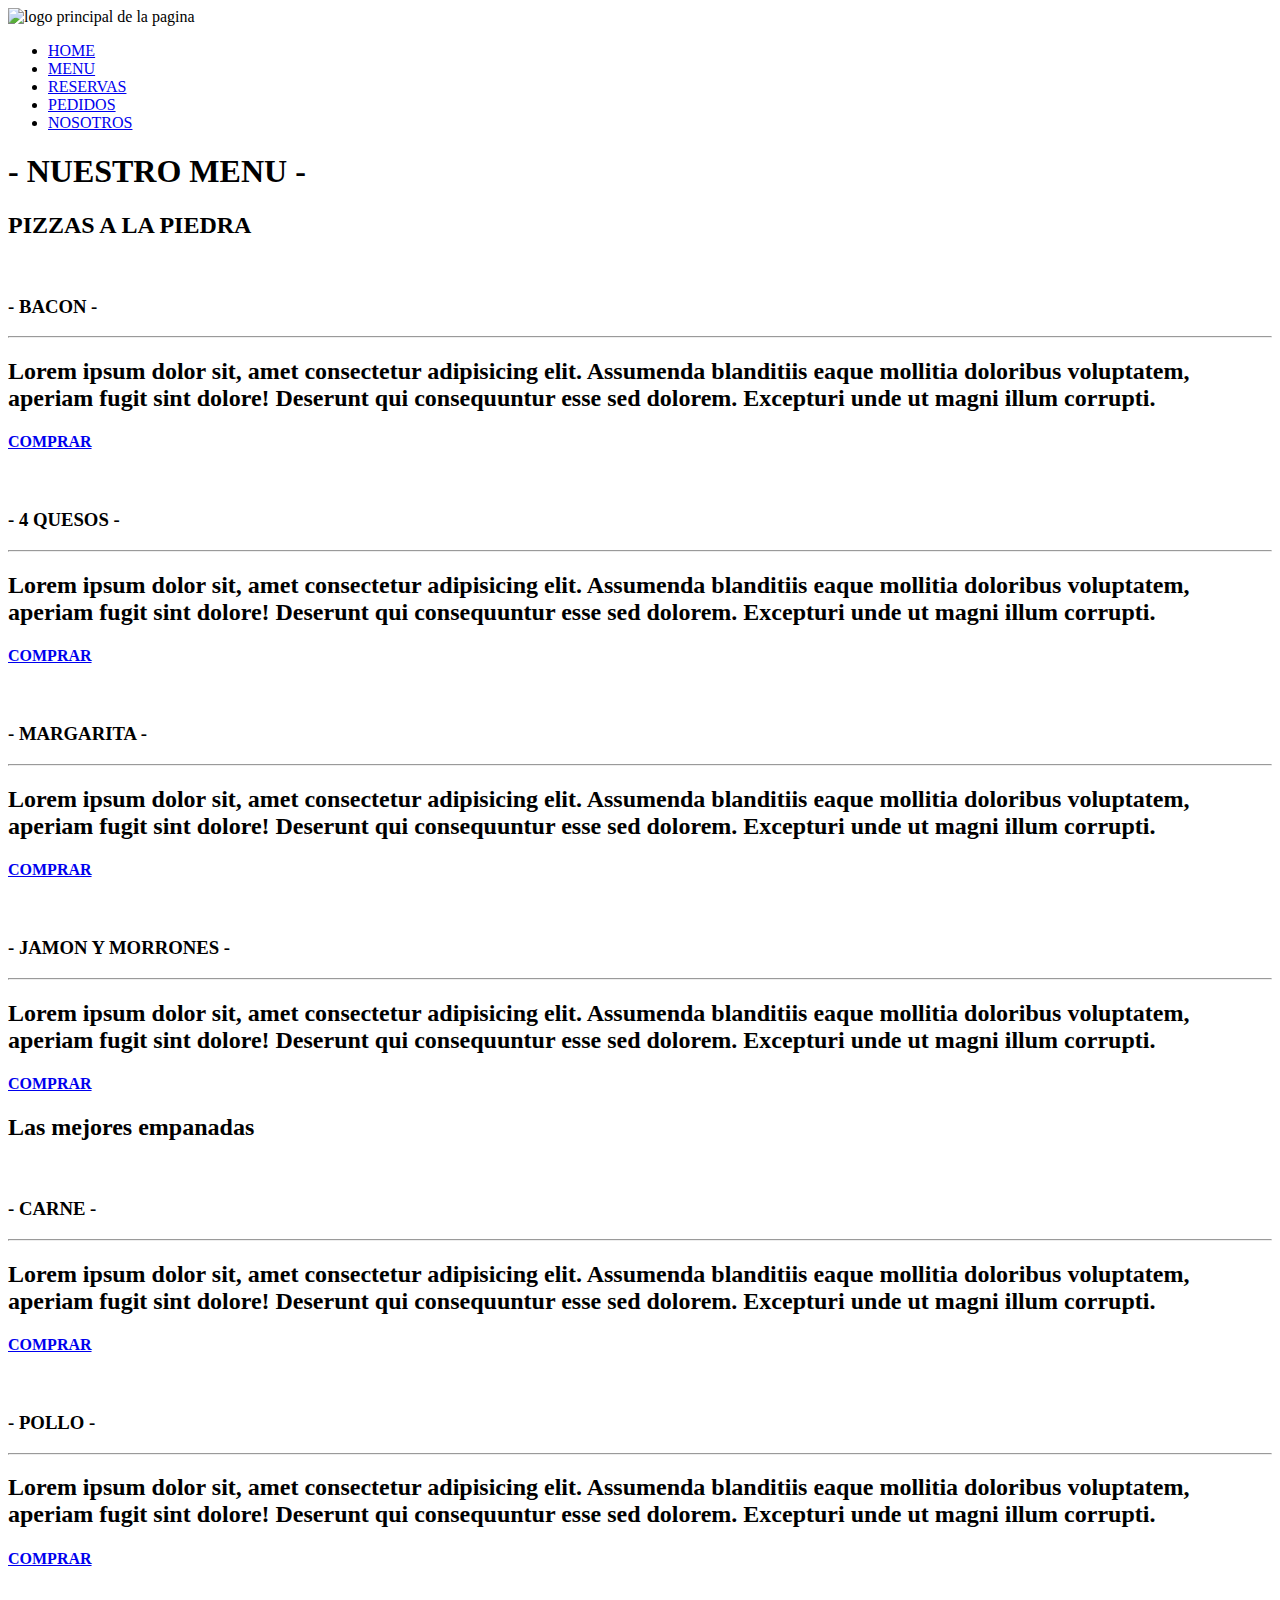
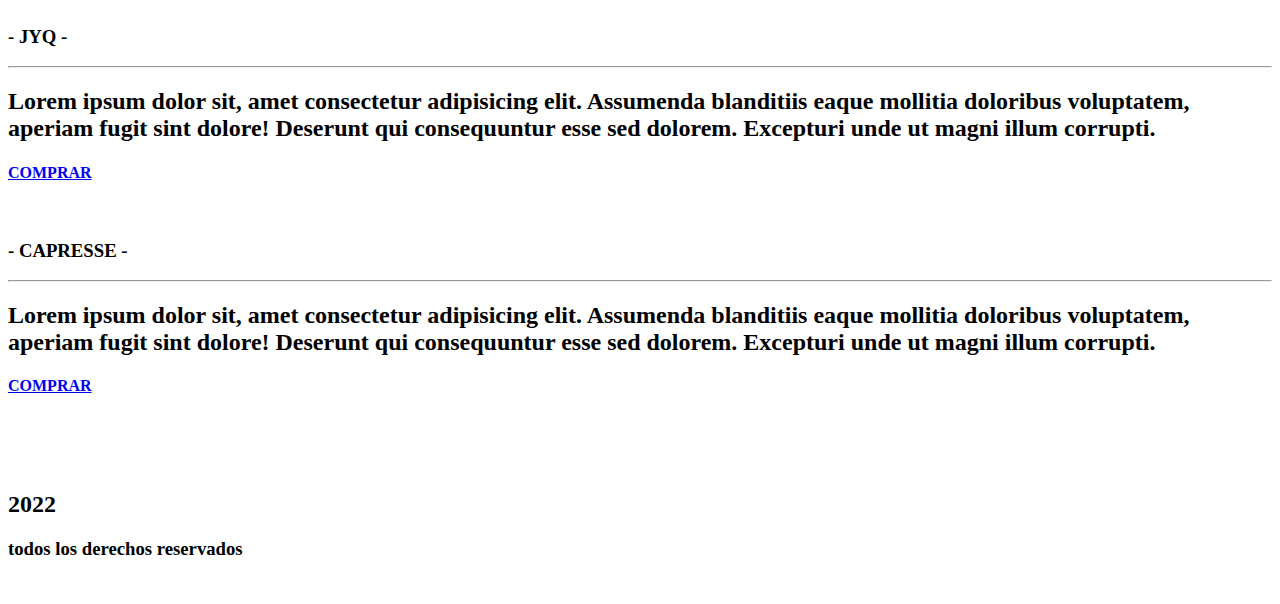
==== secciones/menu.html @ d24b830d "subiendo carpeta secciones" ====
<!DOCTYPE html>
<html lang="en">

<head>
  <meta charset="UTF-8">
  <meta http-equiv="X-UA-Compatible" content="IE=edge">
  <meta name="viewport" content="width=device-width, initial-scale=1.0">
  <link rel="icon" href="../images/favicon.png">
  <link rel="stylesheet" href="../css/style.css">
  <title>Menu - Panucci Pizzeria</title>
</head>

<body>

  <!--                                                           CONTENEDOR GRID                     -->

  <div class="container">
    <header id="header">
      <div class="logo">
        <img src="../images/logo_panucci.png" alt="logo principal de la pagina" id="top">
      </div>
    </header>
    <nav id="nav" class="nav_style">
      <!-- <div> -->
      <ul>
        <li>
          <a href="../index.html"> HOME</a>
        </li>
        <li>
          <a href="#"> MENU</a>
        </li>
        <li>
          <a href="./reservas.html"> RESERVAS</a>
        </li>
        <li>
          <a href="./pedidos.html"> PEDIDOS</a>
        </li>
        <li>
          <a href="./nosotros.html"> NOSOTROS</a>
        </li>
      </ul>
      <!-- </div> -->
    </nav>
    <main id="main">
      <section class="hero_image2">
        <div>
          <h1> - NUESTRO MENU -</h1>
        </div>
      </section>

    </main>

    <section id="inf_centro" class="mainMenu">

      <!-- ........................................................................................ -->

      <article class="menuArt">
        <div class="divTitle">
          <h2>PIZZAS A LA PIEDRA </h2>
        </div>
        <div class="boxMenu">
          <div class="boxMenuFoto">
            <img src="../images/Bacon.jpg" alt="">
            <h3>- BACON -</h3>
          </div>
          <hr>
          <div class="boxMenuDesc">
            <h2>Lorem ipsum dolor sit, amet consectetur adipisicing elit. Assumenda blanditiis eaque mollitia
              doloribus
              voluptatem, aperiam fugit sint dolore! Deserunt qui consequuntur esse sed dolorem. Excepturi unde ut
              magni
              illum corrupti.</h2>
          </div>
          <div boxBoton>
            <a href="#">
              <h4>COMPRAR</h4>
            </a>
          </div>
        </div>

        <!-- ............................................................................................................. -->

        <div class="boxMenu">
          <div class="boxMenuFoto">
            <img src="../images/Buba.jpg" alt="">
            <h3>- 4 QUESOS -</h3>
          </div>
          <hr>
          <div class="boxMenuDesc">
            <h2>Lorem ipsum dolor sit, amet consectetur adipisicing elit. Assumenda blanditiis eaque mollitia
              doloribus
              voluptatem, aperiam fugit sint dolore! Deserunt qui consequuntur esse sed dolorem. Excepturi unde ut
              magni
              illum corrupti.</h2>
          </div>
          <div boxBoton>
            <a href="#">
              <h4>COMPRAR</h4>
            </a>
          </div>
        </div>

        <!-- .......................................................................................................................... -->

        <div class="boxMenu">
          <div class="boxMenuFoto">
            <img src="../images/Greco.jpg" alt="">
            <h3>- MARGARITA -</h3>
          </div>
          <hr>
          <div class="boxMenuDesc">
            <h2>Lorem ipsum dolor sit, amet consectetur adipisicing elit. Assumenda blanditiis eaque mollitia
              doloribus
              voluptatem, aperiam fugit sint dolore! Deserunt qui consequuntur esse sed dolorem. Excepturi unde ut
              magni
              illum corrupti.</h2>
          </div>
          <div boxBoton>
            <a href="#">
              <h4>COMPRAR</h4>
            </a>
          </div>
        </div>

        <!-- ............................................................................................................ -->
        <div class="boxMenu">
          <div class="boxMenuFoto">
            <img src="../images/Prosciutto.jpg" alt="">
            <h3>- JAMON Y MORRONES -</h3>
          </div>
          <hr>
          <div class="boxMenuDesc">
            <h2>Lorem ipsum dolor sit, amet consectetur adipisicing elit. Assumenda blanditiis eaque mollitia
              doloribus
              voluptatem, aperiam fugit sint dolore! Deserunt qui consequuntur esse sed dolorem. Excepturi unde ut
              magni
              illum corrupti.</h2>
          </div>
          <div boxBoton>
            <a href="#">
              <h4>COMPRAR</h4>
            </a>
          </div>
        </div>

      </article>
    </section>

    <div id="titulo" class="divTitle">
      <h2>Las mejores empanadas</h2>
    </div>

    <article id="inf_izq" class="mainMenu2">


      <article class="menuArt2">
        <div class="boxMenu">
          <div class="boxMenuFoto">
            <img src="../images/03-Carne-Picante.jpg" alt="">
            <h3>- CARNE -</h3>
          </div>
          <hr>
          <div class="boxMenuDesc">
            <h2>Lorem ipsum dolor sit, amet consectetur adipisicing elit. Assumenda blanditiis eaque mollitia
              doloribus
              voluptatem, aperiam fugit sint dolore! Deserunt qui consequuntur esse sed dolorem. Excepturi unde ut
              magni
              illum corrupti.</h2>
          </div>
          <div boxBoton>
            <a href="#">
              <h4>COMPRAR</h4>
            </a>
          </div>
        </div>

        <!-- ............................................................................................................. -->

        <div class="boxMenu">
          <div class="boxMenuFoto">
            <img src="../images/04-Pollo.jpg" alt="">
            <h3>- POLLO -</h3>
          </div>
          <hr>
          <div class="boxMenuDesc">
            <h2>Lorem ipsum dolor sit, amet consectetur adipisicing elit. Assumenda blanditiis eaque mollitia
              doloribus
              voluptatem, aperiam fugit sint dolore! Deserunt qui consequuntur esse sed dolorem. Excepturi unde ut
              magni
              illum corrupti.</h2>
          </div>
          <div boxBoton>
            <a href="#">
              <h4>COMPRAR</h4>
            </a>
          </div>
        </div>

        <!-- .......................................................................................................................... -->

        <div class="boxMenu">
          <div class="boxMenuFoto">
            <img src="../images/07-Jamon-y-Queso.jpg" alt="">
            <h3>- JYQ -</h3>
          </div>
          <hr>
          <div class="boxMenuDesc">
            <h2>Lorem ipsum dolor sit, amet consectetur adipisicing elit. Assumenda blanditiis eaque mollitia
              doloribus
              voluptatem, aperiam fugit sint dolore! Deserunt qui consequuntur esse sed dolorem. Excepturi unde ut
              magni
              illum corrupti.</h2>
          </div>
          <div boxBoton>
            <a href="#">
              <h4>COMPRAR</h4>
            </a>
          </div>
        </div>

        <!-- ............................................................................................................................... -->

        <div class="boxMenu">
          <div class="boxMenuFoto">
            <img src="../images/10-Caprese.jpg" alt="">
            <h3>- CAPRESSE -</h3>
          </div>
          <hr>
          <div class="boxMenuDesc">
            <h2>Lorem ipsum dolor sit, amet consectetur adipisicing elit. Assumenda blanditiis eaque mollitia
              doloribus
              voluptatem, aperiam fugit sint dolore! Deserunt qui consequuntur esse sed dolorem. Excepturi unde ut
              magni
              illum corrupti.</h2>
          </div>
          <div boxBoton>
            <a href="#">
              <h4>COMPRAR</h4>
            </a>
          </div>
        </div>
      </article>

    </article>

    <section id="barra_izq" class="sect_izq">
      <div class="aside_img2">
        <img src="../images/beer.svg" alt="">
        <img src="../images/papas_fritas.svg" alt="">
        <img src="../images/pizza_svg.svg" alt="">
        <img src="../images/vaso.svg" alt="">
        <img src="../images/hambur.svg" alt="">
      </div>
    </section>

    <section id="inf_der" class="sect_der">
      <div class="aside_img">
        <img src="../images/beer.svg" alt="">
        <img src="../images/papas_fritas.svg" alt="">
        <img src="../images/pizza_svg.svg" alt="">
        <img src="../images/vaso.svg" alt="">
        <img src="../images/hambur.svg" alt="">
      </div>
    </section>


    <div id="botonUp" class="bTop">
      <a href="../secciones/menu.html#top"><img src="../images/top.svg" alt=""></img></a>
    </div>

    <footer class="pie" id="footer">
      <h2>2022</h2>
      <h3> todos los derechos reservados </h3>
      <div>
        <a href="https://twitter.com" target="_blank"> <img src="../images/twitter.svg" alt="" class="icon"></a>
        <a href="https://facebook.com" target="_blank"> <img src="../images/facebook.svg" alt="" class="icon"></a>
        <a href="https://youtube.com" target="_blank"><img src="../images/youtube.svg" alt="" class="icon"></a>
      </div>
    </footer>

  </div>
</body>

</html>
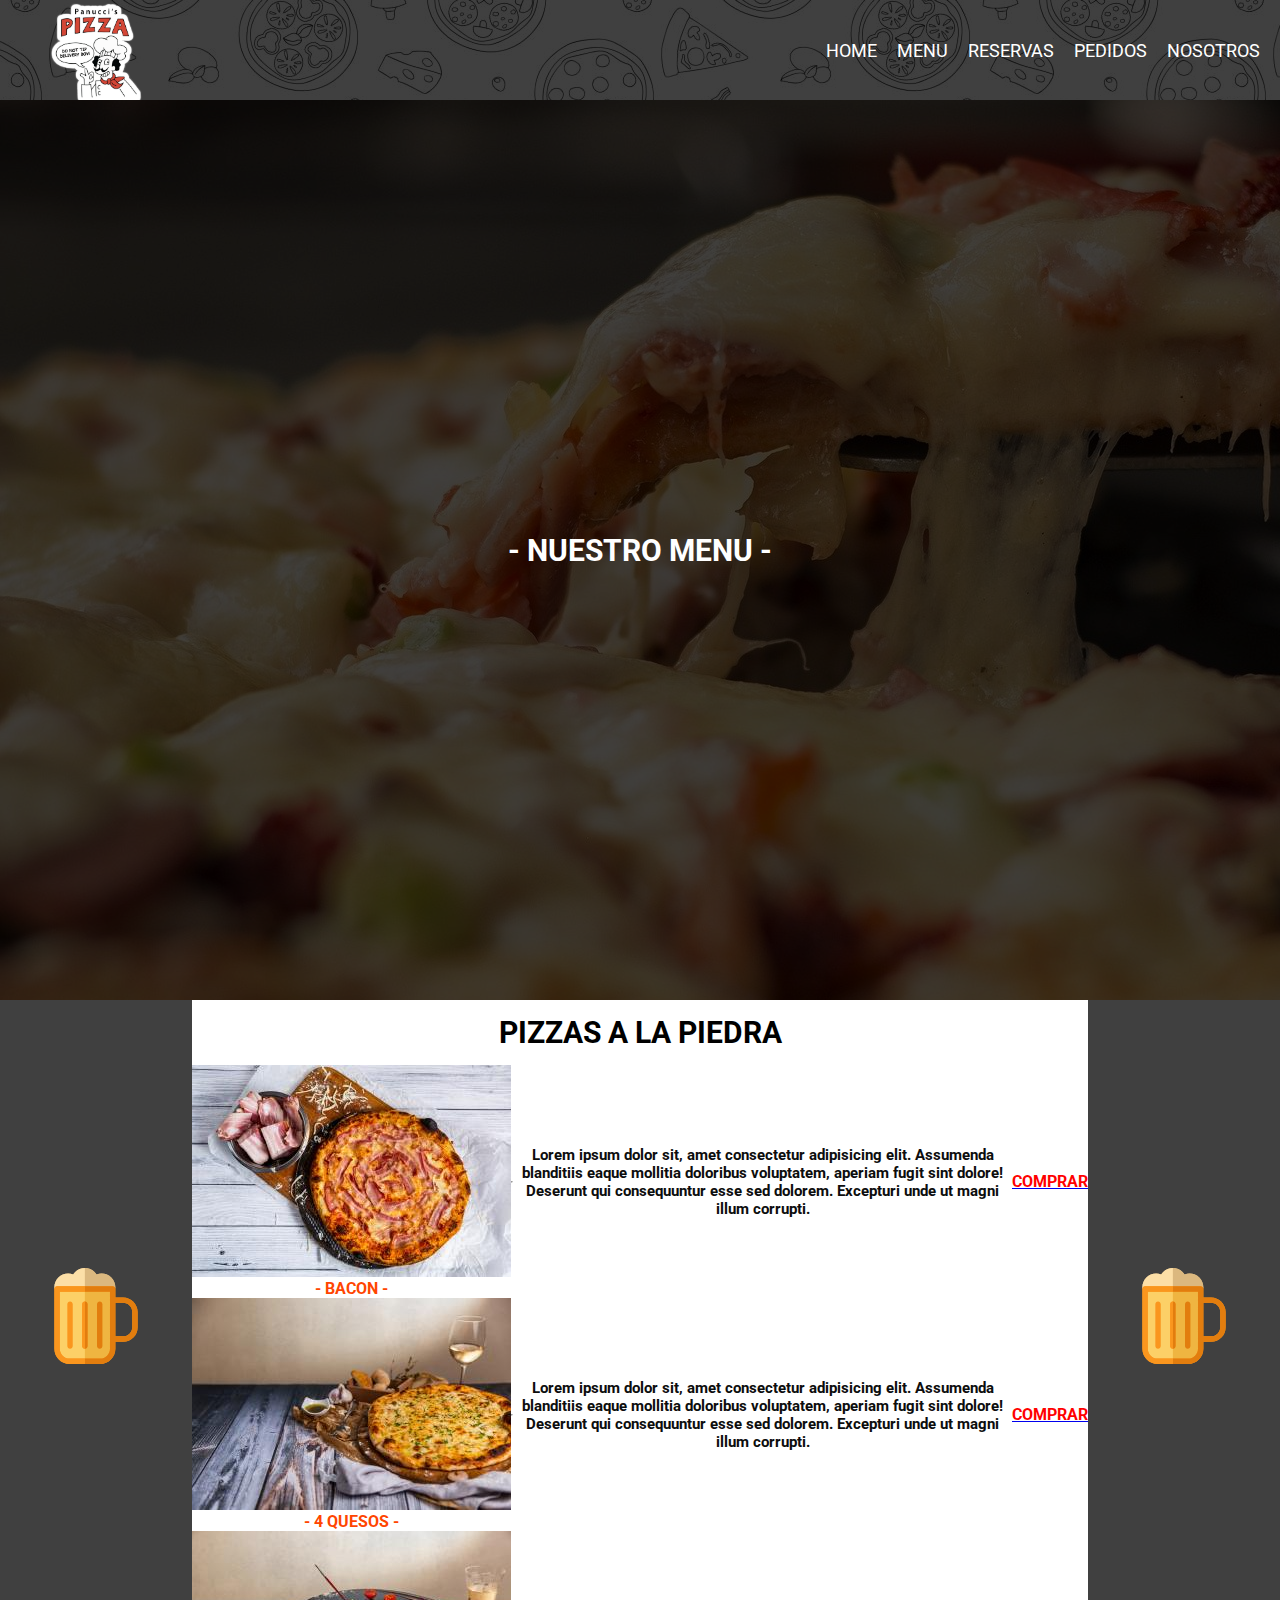
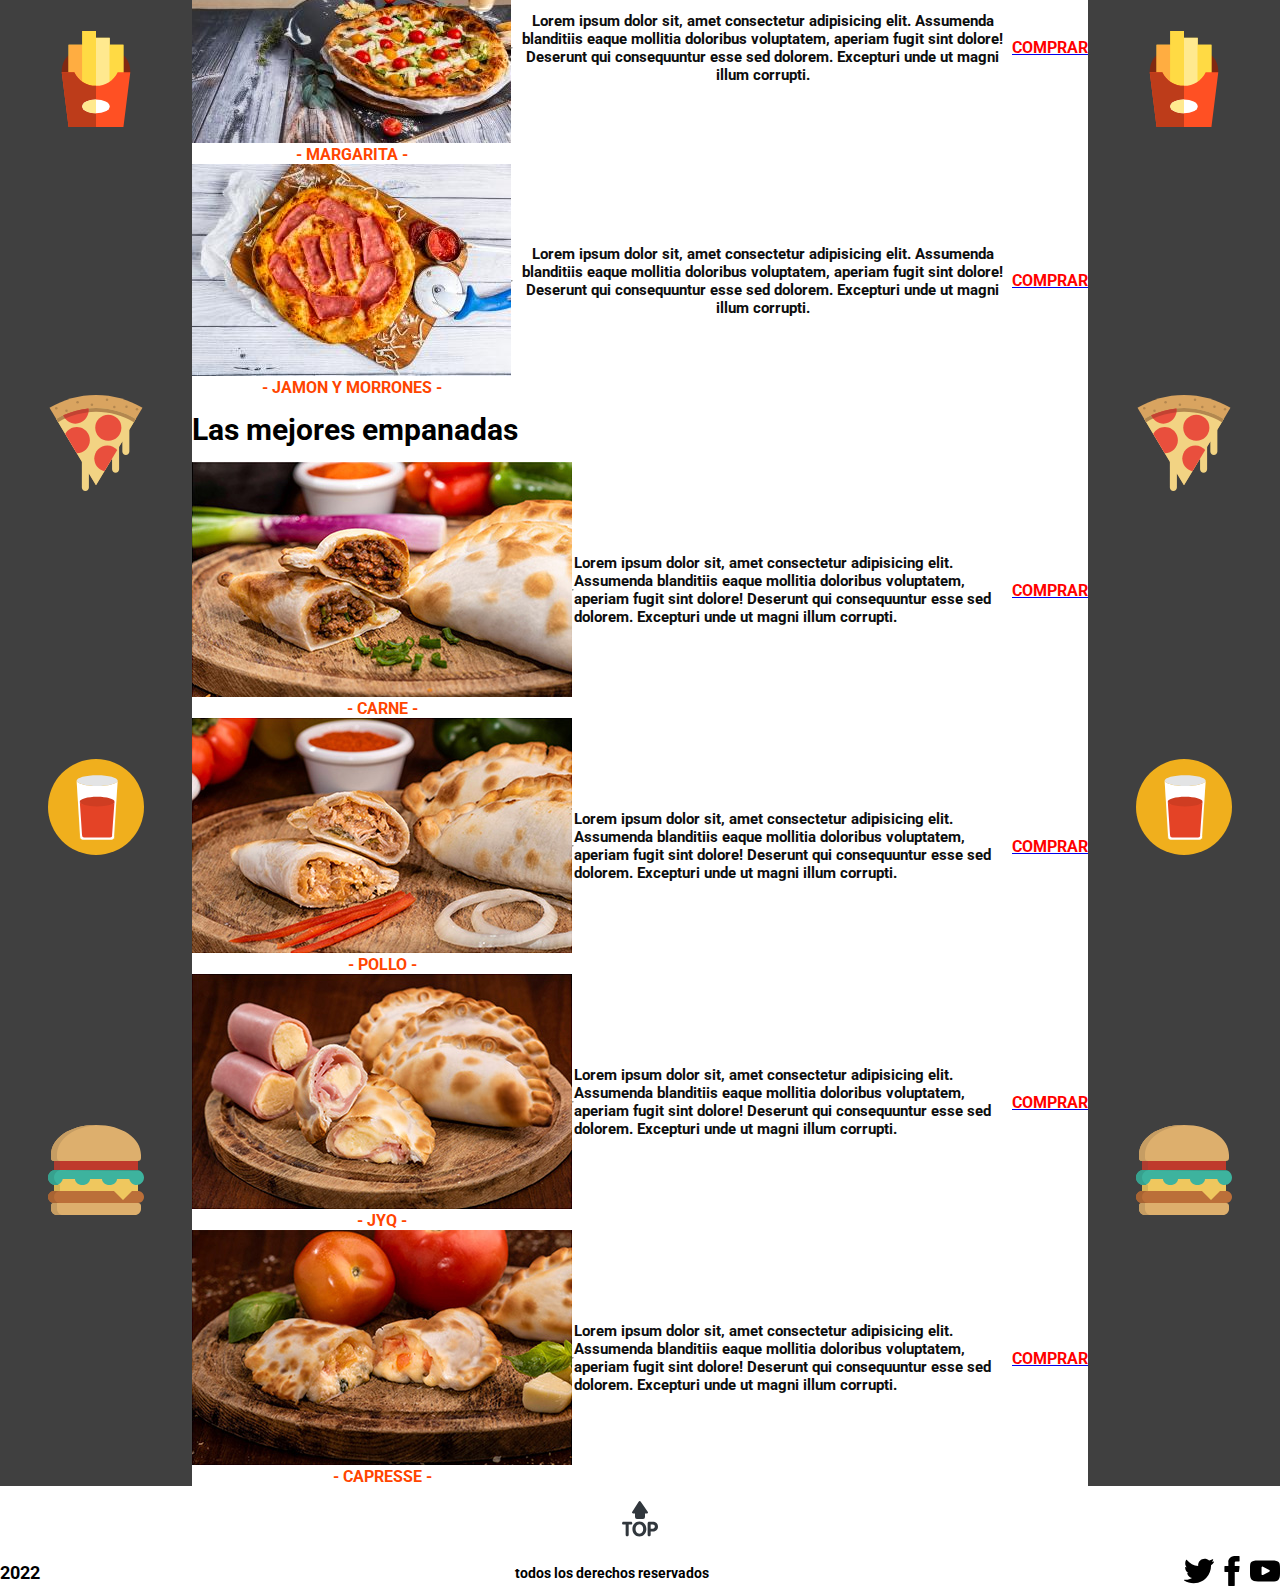
==== commit 6e74e327: "modificando nombre de imagenes" ====
--- a/secciones/menu.html
+++ b/secciones/menu.html
@@ -60,7 +60,7 @@
         </div>
         <div class="boxMenu">
           <div class="boxMenuFoto">
-            <img src="../images/Bacon.jpg" alt="">
+            <img src="../images/bacon.jpg" alt="">
             <h3>- BACON -</h3>
           </div>
           <hr>
@@ -82,7 +82,7 @@
 
         <div class="boxMenu">
           <div class="boxMenuFoto">
-            <img src="../images/Buba.jpg" alt="">
+            <img src="../images/bubba.jpg" alt="">
             <h3>- 4 QUESOS -</h3>
           </div>
           <hr>
@@ -125,7 +125,7 @@
         <!-- ............................................................................................................ -->
         <div class="boxMenu">
           <div class="boxMenuFoto">
-            <img src="../images/Prosciutto.jpg" alt="">
+            <img src="../images/jym.jpg" alt="">
             <h3>- JAMON Y MORRONES -</h3>
           </div>
           <hr>
@@ -156,7 +156,7 @@
       <article class="menuArt2">
         <div class="boxMenu">
           <div class="boxMenuFoto">
-            <img src="../images/03-Carne-Picante.jpg" alt="">
+            <img src="../images/carne.jpg" alt="">
             <h3>- CARNE -</h3>
           </div>
           <hr>
@@ -178,7 +178,7 @@
 
         <div class="boxMenu">
           <div class="boxMenuFoto">
-            <img src="../images/04-Pollo.jpg" alt="">
+            <img src="../images/pollo.jpg" alt="">
             <h3>- POLLO -</h3>
           </div>
           <hr>
@@ -200,7 +200,7 @@
 
         <div class="boxMenu">
           <div class="boxMenuFoto">
-            <img src="../images/07-Jamon-y-Queso.jpg" alt="">
+            <img src="../images/jamon.jpg" alt="">
             <h3>- JYQ -</h3>
           </div>
           <hr>
@@ -222,7 +222,7 @@
 
         <div class="boxMenu">
           <div class="boxMenuFoto">
-            <img src="../images/10-Caprese.jpg" alt="">
+            <img src="../images/caprese.jpg" alt="">
             <h3>- CAPRESSE -</h3>
           </div>
           <hr>
--- a/css/style.css
+++ b/css/style.css
@@ -0,0 +1,1021 @@
+@import url("https://fonts.googleapis.com/css2?family=Montserrat:wght@300;400;700&family=Roboto:ital,wght@0,400;0,500;0,700;1,300&display=swap");
+
+html {
+  font-size: 62.5%;
+  box-sizing: border-box;
+  scroll-behavior: smooth;
+}
+
+*,
+*::after,
+*::before {
+  box-sizing: inherit;
+  margin: 0;
+  padding: 0;
+  font-family: "Roboto", sans-serif;
+}
+
+body {
+  background-image: url(../images/fondo_pizza5.jpg);
+  background-attachment: fixed;
+  position: relative;
+}
+
+/*                                    index movile                            */
+
+.container {
+  /* min-height: 100vh; */
+  display: grid;
+  grid-template-columns: 1fr;
+  grid-template-rows: repeat(9, auto);
+  grid-template-areas:
+    " header"
+    " nav"
+    " main"
+    "inf_centro"
+    "barra_izq"
+    "titulo"
+    " inf_izq"
+    "inf_der"
+    "botonUp"
+    " footer";
+}
+
+#header {
+  grid-area: header;
+  height: auto;
+}
+
+#nav {
+  grid-area: nav;
+}
+
+#main {
+  grid-area: main;
+}
+
+#inf_izq {
+  grid-area: inf_izq;
+}
+
+#barra_izq {
+  grid-area: barra_izq;
+}
+
+#titulo {
+  grid-area: titulo;
+}
+
+#inf_der {
+  grid-area: inf_der;
+}
+
+#inf_centro {
+  grid-area: inf_centro;
+}
+
+#botonUp {
+  grid-area: botonUp;
+}
+
+#footer {
+  grid-area: footer;
+}
+
+.logo {
+  display: flex;
+  flex-direction: column;
+  align-items: center;
+  height: auto;
+  background-color: rgba(0, 0, 0, 0.75);
+}
+.logo img {
+  width: 100px;
+  height: 100px;
+}
+
+.nav_style {
+  display: flex;
+  flex-direction: column;
+  align-items: center;
+  background-color: rgba(0, 0, 0, 0.75);
+}
+
+.nav_style ul {
+  display: flex;
+  flex-direction: column;
+  text-align: center;
+}
+
+.nav_style ul li {
+  list-style: none;
+}
+
+.nav_style ul li a {
+  font-size: 1.8rem;
+  color: white;
+  text-decoration: none;
+}
+
+.hero_image {
+  min-height: 100vh;
+  background-image: url(../images/hero_pizza.jpg);
+  background-repeat: no-repeat;
+}
+
+.hero_image div {
+  display: flex;
+  flex-direction: column;
+  justify-content: center;
+  align-items: center;
+  min-height: inherit;
+  background-color: rgba(0, 0, 0, 0.75);
+}
+
+.hero_image h1 {
+  text-align: center;
+  font-size: 3rem;
+  color: white;
+}
+
+.hero_image h2 {
+  margin-top: 3rem;
+  font-size: 2rem;
+  color: white;
+}
+
+.divTitle {
+  font-size: 2rem;
+  margin-top: 15px;
+  margin-bottom: 15px;
+}
+
+.comment {
+  display: flex;
+  flex-direction: column;
+  justify-content: center;
+  align-items: center;
+}
+.coment_izq {
+  display: flex;
+  flex-direction: column;
+  justify-content: center;
+  align-items: center;
+}
+
+.coment_izq img {
+  width: 50%;
+}
+
+.textComentario {
+  text-align: center;
+  font-size: 1.8rem;
+  margin-top: 15px;
+  margin-bottom: 15px;
+}
+
+.productos {
+  display: flex;
+  flex-direction: column;
+}
+
+.productosArt {
+  display: flex;
+  flex-direction: column;
+  text-align: center;
+}
+
+.productosArt figure {
+  max-width: 100%;
+  width: auto;
+  height: auto;
+  font-size: 1.8rem;
+  font-weight: bold;
+  background-color: white;
+}
+
+.figure_img {
+  max-width: 100%;
+  width: auto;
+  height: auto;
+}
+
+.sect_der {
+  display: flex;
+  flex-direction: row;
+  justify-content: space-evenly;
+}
+
+.aside_img {
+  background-color: goldenrod;
+  display: flex;
+  flex-direction: row;
+  justify-content: space-evenly;
+  align-items: center;
+  height: 100%;
+  width: 100%;
+  background-color: rgba(0, 0, 0, 0.75);
+}
+
+.aside_img img {
+  width: 90px;
+}
+
+.sect_izq {
+  display: flex;
+  flex-direction: row;
+  justify-content: space-evenly;
+}
+
+.aside_img2 {
+  display: flex;
+  flex-direction: row;
+  justify-content: space-evenly;
+  align-items: center;
+  height: 100%;
+  width: 100%;
+  background-color: rgba(0, 0, 0, 0.75);
+}
+
+.aside_img2 img {
+  width: 90px;
+}
+
+.bTop {
+  text-align: center;
+  margin-top: 15px;
+  margin-bottom: 25px;
+  width: auto;
+  height: 30px;
+}
+
+.pie {
+  display: flex;
+  flex-direction: row;
+  justify-content: space-between;
+  align-items: center;
+  font-size: 1.2rem;
+  background-color: white;
+}
+
+.icon {
+  width: 30px;
+  height: 30px;
+}
+
+/*                              fin index movile                                 */
+
+/*                              comienza menu.html  movile             */
+
+.hero_image2 {
+  min-height: 100vh;
+  background-image: url(../images/hero_pizza.jpg);
+  background-repeat: no-repeat;
+}
+
+.hero_image2 div {
+  display: flex;
+  flex-direction: column;
+  justify-content: center;
+  align-items: center;
+  min-height: inherit;
+  background-color: rgba(0, 0, 0, 0.75);
+}
+
+.hero_image2 h1 {
+  text-align: center;
+  font-size: 3rem;
+  color: white;
+}
+
+.mainMenu {
+  display: flex;
+  flex-direction: column;
+}
+
+.menuArt {
+  display: flex;
+  flex-direction: column;
+  justify-content: center;
+  align-items: center;
+}
+
+.boxMenu {
+  display: flex;
+  flex-direction: column;
+  justify-content: center;
+  align-items: center;
+}
+
+.boxMenu h2 {
+  font-size: 1.5rem;
+  color: #0d0d0d;
+}
+
+.boxMenu h3 {
+  font-size: 1.6rem;
+  color: orangered;
+  text-align: center;
+}
+
+.boxMenu h4 {
+  font-size: 1.6rem;
+  color: red;
+  text-align: center;
+}
+
+.mainMenu2 {
+  display: flex;
+  flex-direction: column;
+}
+
+.menuArt2 {
+  display: flex;
+  flex-direction: column;
+  justify-content: center;
+  align-items: center;
+}
+
+/*                              fin menu.html movile                           */
+
+/*  mediaq para 768px */
+
+@media screen and (min-width: 768px) {
+  .container {
+    grid-template-columns: 85% 15%;
+    grid-template-rows: repeat(9, auto);
+    grid-template-areas:
+      "header     header"
+      "nav           nav"
+      "main         main"
+      "inf_centro   inf_der"
+      "titulo           inf_der"
+      "inf_izq         inf_der"
+      "barra_izq     barra_izq"
+      "botonUp    botonUp"
+      "footer         footer ";
+  }
+
+  /*                          estilos 768px  index.html                              */
+  .nav_style {
+    display: flex;
+    flex-direction: row;
+    align-items: center;
+    background-color: rgba(0, 0, 0, 0.75);
+    justify-content: space-evenly;
+  }
+
+  .nav_style ul {
+    display: flex;
+    flex-direction: row;
+    text-align: center;
+    justify-content: space-evenly;
+  }
+
+  .nav_style ul li {
+    list-style: none;
+    justify-content: space-evenly;
+    margin-right: 20px;
+  }
+
+  .nav_style ul li a {
+    font-size: 1.8rem;
+    color: white;
+    text-decoration: none;
+  }
+
+  .productos {
+    display: flex;
+    flex-direction: row;
+  }
+
+  .productosArt {
+    display: flex;
+    flex-direction: row;
+    flex-wrap: wrap;
+    text-align: center;
+    justify-content: space-around;
+  }
+
+  .productosArt figure {
+    max-width: 100%;
+    width: 35vw;
+    height: auto;
+
+    font-size: 1.8rem;
+    font-weight: bold;
+    background-color: white;
+  }
+
+  .comment {
+    display: flex;
+    flex-direction: row;
+  }
+  .coment_izq {
+    display: flex;
+    flex-direction: row;
+    flex-wrap: wrap;
+    justify-content: space-around;
+    align-items: center;
+  }
+
+  .coment_izq img {
+    width: 17vw;
+  }
+
+  .sect_der {
+    display: flex;
+    flex-direction: column;
+    justify-content: space-evenly;
+  }
+
+  .aside_img {
+    background-color: goldenrod;
+    display: flex;
+    flex-direction: column;
+    justify-content: space-evenly;
+    align-items: center;
+    height: 100%;
+    width: 100%;
+    background-color: rgba(0, 0, 0, 0.75);
+  }
+
+  .aside_img img {
+    width: 50%;
+  }
+
+  .sect_izq {
+    display: flex;
+    flex-direction: row;
+    justify-content: space-evenly;
+  }
+
+  .aside_img2 {
+    display: flex;
+    flex-direction: row;
+    justify-content: space-evenly;
+    align-items: center;
+    height: 100%;
+    width: 100%;
+    background-color: rgba(0, 0, 0, 0.75);
+  }
+
+  .aside_img2 img {
+    width: 10%;
+  }
+
+  /*                      fin mediaq 768px index.html                        */
+
+  /*                        inicia mediaq 768px  menu.html                            */
+  .mainMenu {
+    display: flex;
+    flex-direction: row;
+  }
+
+  .menuArt {
+    display: flex;
+    flex-direction: row;
+    flex-wrap: wrap;
+    text-align: center;
+    justify-content: space-around;
+  }
+
+  .boxMenu {
+    display: flex;
+    flex-direction: row;
+    justify-content: center;
+    align-items: center;
+  }
+}
+
+/*                     fin mediaq para 768px   menu.html                          */
+
+/*                                inicia mediaq 1024px                                         */
+
+@media screen and (min-width: 1024px) {
+  .container {
+    grid-template-columns: 15% 70% 15%;
+    grid-template-rows: repeat(7, auto);
+    grid-template-areas:
+      "header       nav             nav"
+      "main          main           main"
+      "barra_izq   inf_centro   inf_der"
+      "barra_izq   titulo           inf_der"
+      "barra_izq   inf_izq         inf_der"
+      "botonUp    botonUp    botonUp"
+      "footer         footer        footer";
+  }
+
+  /*     estilos 1024px  index.html y menu.html                                                                */
+
+  .nav_style {
+    display: flex;
+    flex-direction: row;
+    align-items: center;
+    background-color: rgba(0, 0, 0, 0.75);
+    justify-content: end;
+  }
+
+  .nav_style ul li {
+    list-style: none;
+    justify-content: end;
+    margin-right: 20px;
+  }
+
+  .sect_izq {
+    display: flex;
+    flex-direction: column;
+    justify-content: space-evenly;
+  }
+
+  .aside_img2 {
+    display: flex;
+    flex-direction: column;
+    justify-content: space-evenly;
+    align-items: center;
+    height: 100%;
+    width: 100%;
+    background-color: rgba(0, 0, 0, 0.75);
+  }
+
+  .aside_img2 img {
+    width: 50%;
+  }
+}
+
+/*                              fin menu.html                       */
+
+/*                        comienzan estilos reserva.html                                 */
+
+/*   defino grid movile para reserva.html                                */
+
+.containerR {
+  /* min-height: 100vh; */
+  display: grid;
+  grid-template-columns: 1fr;
+  grid-template-rows: repeat(8, auto);
+  grid-template-areas:
+    " header"
+    " nav"
+    " main"
+    "barra_izq"
+    "inf_centro-r"
+    "barra_der"
+    "botonUp"
+    " footer";
+}
+
+#header {
+  grid-area: header;
+  height: auto;
+}
+
+#nav {
+  grid-area: nav;
+}
+
+#main {
+  grid-area: main;
+}
+
+#barra_izq {
+  grid-area: barra_izq;
+}
+
+#barra_der {
+  grid-area: barra_der;
+}
+
+#inf_centro-r {
+  grid-area: inf_centro-r;
+}
+
+#botonUp {
+  grid-area: botonUp;
+}
+
+#footer {
+  grid-area: footer;
+}
+
+.sectionForm {
+  display: flex;
+  flex-direction: column;
+}
+
+.divForm {
+  font-family: "Montserrat", sans-serif;
+}
+
+.formulario {
+  font-family: "Montserrat", sans-serif;
+  margin: 0 auto;
+  width: 300px;
+  padding: 15px;
+  background-color: gray;
+  border-radius: 10px;
+  color: #999;
+
+  width: 300px;
+}
+
+.inputForm {
+  font-family: inherit;
+  border: 0;
+}
+
+.divFrame {
+  font-size: 3rem;
+  text-align: center;
+}
+
+/*                  mediaq 768px reservas.html                         */
+
+@media screen and (min-width: 768px) {
+  .containerR {
+    grid-template-columns: 85% 15%;
+    grid-template-rows: repeat(9, auto);
+    grid-template-areas:
+      "header       header"
+      "nav             nav"
+      "main           main"
+      "inf_centro-r   barra_der"
+      "inf_centro-r   barra_der"
+      "inf_centro-r   barra_der"
+      "barra_izq    barra_izq"
+      "botonUp    botonUp"
+      "footer        footer ";
+  }
+
+  .sectionForm {
+    justify-content: center;
+    align-items: center;
+  }
+  .sect_der {
+    display: flex;
+    flex-direction: column;
+    justify-content: space-evenly;
+  }
+
+  .divSection {
+    display: flex;
+  }
+
+  .frame {
+    display: flex;
+  }
+
+  .sect_izq {
+    display: flex;
+    flex-direction: row;
+    justify-content: space-evenly;
+  }
+}
+
+/*                     mediaq 1024px reserva.html                         */
+
+@media screen and (min-width: 1024px) {
+  .containerR {
+    grid-template-columns: 15% 70% 15%;
+    grid-template-rows: repeat(5, auto);
+    grid-template-areas:
+      "header       nav             nav"
+      "main          main           main"
+      "barra_izq   inf_centro-r   barra_der"
+      "botonUp    botonUp    botonUp"
+      "footer         footer        footer";
+  }
+
+  .sect_izq {
+    display: flex;
+    flex-direction: column;
+    justify-content: space-evenly;
+  }
+
+  .sectionForm {
+    justify-content: center;
+    align-items: center;
+  }
+}
+/*                                                    fin reserva.html                                                   */
+
+/*                                                                estilos mobile pedidos.html                                         */
+
+.containerP {
+  /* min-height: 100vh; */
+  display: grid;
+  grid-template-columns: 1fr;
+  grid-template-rows: repeat(8, auto);
+  grid-template-areas:
+    " header"
+    " nav"
+    " heroImg"
+    "barra_izq"
+    "mainP"
+    "barra_der"
+    "botonUp"
+    " footer";
+}
+
+#header {
+  grid-area: header;
+  height: auto;
+}
+
+#nav {
+  grid-area: nav;
+}
+
+#heroImg {
+  grid-area: heroImg;
+}
+
+#barra_izq {
+  grid-area: barra_izq;
+}
+
+#barra_der {
+  grid-area: barra_der;
+}
+
+#mainP {
+  grid-area: mainP;
+}
+
+#botonUp {
+  grid-area: botonUp;
+}
+
+#footer {
+  grid-area: footer;
+}
+
+.mainPed {
+  display: flex;
+  flex-direction: column;
+}
+
+.formPedido {
+  font-family: "Montserrat", sans-serif;
+  margin: 0 auto;
+  /* width: 100px; */
+  padding: 15px;
+  background-color: #f0a761;
+  border-radius: 10px;
+  color: white;
+
+  width: 100%;
+}
+.formPedidoInput {
+  font-size: 1.1rem;
+  font-family: inherit;
+  border: 0;
+}
+
+.divFormPedido {
+  font-size: 1.9rem;
+}
+
+/*                      mediaq 768px pedidos.html                        */
+
+@media screen and (min-width: 768px) {
+  .containerP {
+    grid-template-columns: 85% 15%;
+    grid-template-rows: repeat(9, auto);
+    grid-template-areas:
+      "header       header"
+      "nav             nav"
+      "heroImg           heroImg"
+      "mainP   barra_der"
+      "mainP   barra_der"
+      "mainP   barra_der"
+      "barra_izq    barra_izq"
+      "botonUp    botonUp"
+      "footer        footer ";
+  }
+
+  .mainPed {
+    display: flex;
+    flex-direction: column;
+    justify-content: space-evenly;
+    align-items: center;
+  }
+
+  .sect_der {
+    display: flex;
+    flex-direction: row;
+    justify-content: space-evenly;
+  }
+}
+
+/*                        mediaq 1024px pedidos.html                           */
+
+@media screen and (min-width: 1024px) {
+  .containerP {
+    grid-template-columns: 15% 70% 15%;
+    grid-template-rows: repeat(5, auto);
+    grid-template-areas:
+      "header       nav             nav"
+      "heroImg    heroImg     heroImg"
+      "barra_izq   mainP         barra_der"
+      "botonUp    botonUp    botonUp"
+      "footer         footer        footer";
+  }
+
+  .sect_izq {
+    display: flex;
+    flex-direction: column;
+    justify-content: space-evenly;
+  }
+}
+/*                              fin estilos pedidos.html                                     */
+
+/*                              estilos mobile pedidos.html                                */
+
+.containerN {
+  /* min-height: 100vh; */
+  display: grid;
+  grid-template-columns: 1fr;
+  grid-template-rows: repeat(9, auto);
+  grid-template-areas:
+    " header"
+    " nav"
+    " heroImg"
+    "barra_izq"
+    "mainN"
+    "infoD"
+    "barra_der"
+    "botonUp"
+    " footer";
+}
+
+#header {
+  grid-area: header;
+  height: auto;
+}
+
+#nav {
+  grid-area: nav;
+}
+
+#heroImg {
+  grid-area: heroImg;
+}
+
+#barra_izq {
+  grid-area: barra_izq;
+}
+
+#barra_der {
+  grid-area: barra_der;
+}
+
+#mainN {
+  grid-area: mainN;
+}
+
+#infoD {
+  grid-area: infoD;
+}
+
+#botonUp {
+  grid-area: botonUp;
+}
+
+#footer {
+  grid-area: footer;
+}
+
+.mainPed {
+  display: flex;
+  flex-direction: column;
+}
+
+.sect_izq {
+  display: flex;
+  flex-direction: row;
+  justify-content: space-evenly;
+}
+
+.sect_der {
+  display: flex;
+  flex-direction: row;
+  justify-content: space-evenly;
+}
+
+.mainNos {
+  display: flex;
+  flex-direction: column;
+}
+
+.titulosNos {
+  font-size: 2.5rem;
+  text-align: center;
+  color: black;
+}
+
+.divNosotros {
+  display: flex;
+  flex-direction: column;
+}
+
+.divNosotros img {
+  width: 100%;
+}
+
+.divPnosotros {
+  width: 95%;
+  display: flex;
+  flex-direction: column;
+  align-items: center;
+  background-color: lightgray;
+  color: white;
+  font-size: 2rem;
+  margin-top: 20px;
+}
+
+.sectionProv {
+  display: flex;
+  flex-direction: column;
+  justify-content: center;
+  align-items: center;
+
+  margin-bottom: 50px;
+}
+
+.titleProv {
+  color: black;
+  text-align: center;
+  font-size: 2.5rem;
+}
+
+.box {
+  display: flex;
+  flex-direction: row;
+
+  width: 17%;
+  height: 17%;
+  text-align: center;
+  margin-left: 2%;
+  margin-right: 0.5%;
+}
+
+.box img {
+  width: 50%;
+  height: 50%;
+  margin-left: 60%;
+}
+
+.whats {
+  box-sizing: border-box;
+  margin-bottom: 65px;
+  display: inline-block;
+  font-size: 1.5rem;
+  height: 50px;
+}
+
+/*                           estilos 768px nosotros.html         */
+
+@media screen and (min-width: 768px) {
+  .containerN {
+    grid-template-columns: 85% 15%;
+    grid-template-rows: repeat(9, auto);
+    grid-template-areas:
+      "header       header"
+      "nav             nav"
+      "heroImg           heroImg"
+      "mainN   barra_der"
+      "mainN   barra_der"
+      "infoD     barra_der"
+      "barra_izq    barra_izq"
+      "botonUp    botonUp"
+      "footer        footer ";
+  }
+
+  .whats {
+    display: flex;
+    flex-direction: column;
+  }
+}
+
+@media screen and (min-width: 1024px) {
+  .containerN {
+    grid-template-columns: 15% 70% 15%;
+    grid-template-rows: repeat(5, auto);
+    grid-template-areas:
+      "header       nav             nav"
+      "heroImg    heroImg     heroImg"
+      "barra_izq   mainN         barra_der"
+      "barra_izq   infoD         barra_der"
+      "botonUp    botonUp    botonUp"
+      "footer         footer        footer";
+  }
+
+  .sect_izq {
+    display: flex;
+    flex-direction: column;
+    justify-content: space-evenly;
+  }
+}
+
+/*                    estilos 1024px nosotros.html              */
